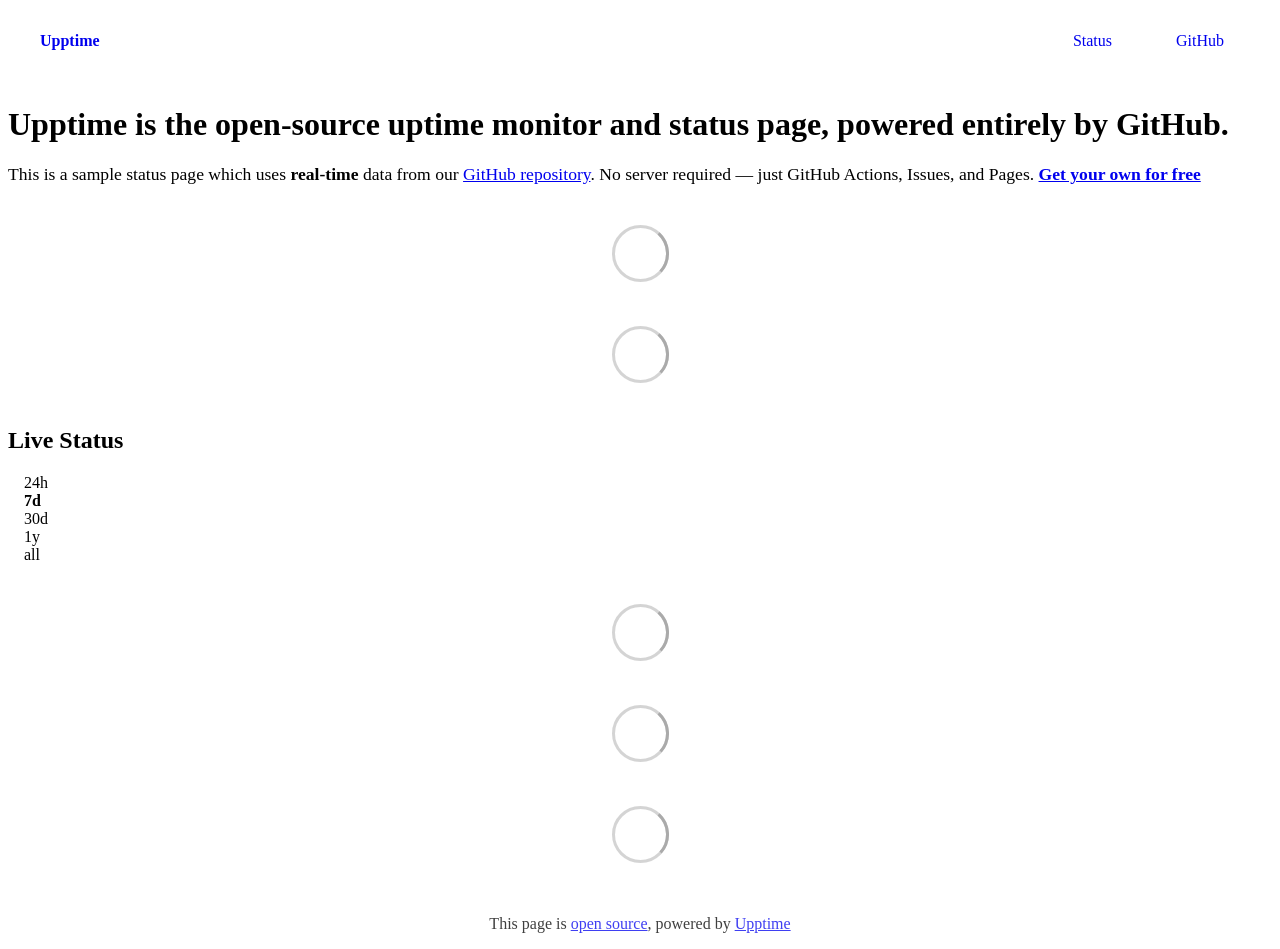
==== index.html @ 12839e28 "Initialize gh-pages" ====
<!DOCTYPE html> <html lang=en> <head> <meta charset=utf-8> <meta content="width=device-width,initial-scale=1" name=viewport> <meta content=#333333 name=theme-color> <base href=/ > <link href=manifest.json rel=manifest crossorigin=use-credentials> <script>__SAPPER__={baseUrl:"",preloaded:[void 0,{}]};if('serviceWorker' in navigator)navigator.serviceWorker.register('/service-worker.js');(function(){try{eval("async function x(){}");var main="/client/client.cb2ce152.js"}catch(e){main="/client/legacy/client.206c30a7.js"};var s=document.createElement("script");try{new Function("if(0)import('')")();s.src=main;s.type="module";s.crossOrigin="use-credentials";}catch(e){s.src="/client/shimport@2.0.5.js";s.setAttribute("data-main",main);}document.head.appendChild(s);}());</script> <link href=client/client-31a52aa5.css rel=stylesheet><link href=client/createOctokit-a85f76c7.css rel=stylesheet><link href=client/index-b0b6455a.css rel=stylesheet> <title>Upptime</title> <script>// If `prefers-color-scheme` is not supported, fall back to light mode.
      // In this case, light.css will be downloaded with `highest` priority.
      if (typeof window !== "undefined" && typeof document !== "undefined" && "matchMedia" in window && window.matchMedia('(prefers-color-scheme: dark)').media === 'not all') {
        document.documentElement.style.display = 'none';
        document.head.insertAdjacentHTML(
          'beforeend',
          '<link rel="stylesheet" href={`${config.path}/themes/light.css`} onload="document.documentElement.style.display = \'\'">',
        );
      } </script> <link href=https://demo.upptime.js.org/themes/light.css rel=stylesheet media=(prefers-color-scheme:light)> <link href=https://demo.upptime.js.org/themes/dark.css rel=stylesheet media=(prefers-color-scheme:dark)><link href=https://demo.upptime.js.org/global.css rel=stylesheet><link href=https://raw.githubusercontent.com/upptime/upptime/master/assets/upptime-icon.svg rel=icon type=image/svg><link href=/logo-192.png rel=icon type=image/png> <link href=/client/client.cb2ce152.js rel=modulepreload as=script crossorigin=use-credentials><link href=/client/client-31a52aa5.css rel=preload as=style><link href=/client/index.ce250b01.js rel=modulepreload as=script crossorigin=use-credentials><link href=/client/createOctokit.9f2df773.js rel=modulepreload as=script crossorigin=use-credentials><link href=/client/inject_styles.803b7e80.js rel=modulepreload as=script crossorigin=use-credentials><link href=/client/createOctokit-a85f76c7.css rel=preload as=style><link href=/client/index-b0b6455a.css rel=preload as=style></head> <body> <div id=sapper> <nav class=svelte-a08hsz><div class="svelte-a08hsz container"><div><a href=https://demo.upptime.js.org class="svelte-a08hsz logo"><img alt="" class=svelte-a08hsz src=https://raw.githubusercontent.com/upptime/upptime.js.org/master/static/img/icon.svg> <div>Upptime</div></a></div> <ul class=svelte-a08hsz><li><a href=/ class=svelte-a08hsz target=_self aria-current=page>Status</a> <li><a href=https://github.com/upptime/upptime class=svelte-a08hsz target=_self>GitHub</a> </li> </ul></div> </nav> <main class=container> <header class=svelte-ngkazm><h1><strong>Upptime</strong> is the open-source uptime monitor and status page, powered entirely by GitHub.</h1> <p class="svelte-ngkazm lead">This is a sample status page which uses <strong>real-time</strong> data from our <a href=https://github.com/upptime/upptime>GitHub repository</a>. No server required — just GitHub Actions, Issues, and Pages. <a href=https://github.com/upptime/upptime><strong>Get your own for free</strong></a></header> <section class=svelte-8lnl4f><div class="svelte-68jxue loading"><svg class=svelte-68jxue height=38 stroke=#aaa width=38 xmlns=http://www.w3.org/2000/svg><g fill=none fill-rule=evenodd><g stroke-width=2 transform="translate(1 1)"><circle cx=18 cy=18 r=18 stroke-opacity=.5></circle><path d="M36 18c0-9.94-8.06-18-18-18"><animateTransform attributeName=transform dur=1s from="0 18 18" repeatCount=indefinite to="360 18 18" type=rotate></animateTransform></path></g></g></svg></div> </section> <section class=svelte-8lnl4f><div class="svelte-68jxue loading"><svg class=svelte-68jxue height=38 stroke=#aaa width=38 xmlns=http://www.w3.org/2000/svg><g fill=none fill-rule=evenodd><g stroke-width=2 transform="translate(1 1)"><circle cx=18 cy=18 r=18 stroke-opacity=.5></circle><path d="M36 18c0-9.94-8.06-18-18-18"><animateTransform attributeName=transform dur=1s from="0 18 18" repeatCount=indefinite to="360 18 18" type=rotate></animateTransform></path></g></g></svg></div> </section> <div class="svelte-fqsq6s f changed"><h2>Live Status</h2> <form class="svelte-fqsq6s f r"><div><input class=svelte-fqsq6s id=data_day name=d type=radio value=day><label class=svelte-fqsq6s for=data_day>24h</label></div> <div><input class=svelte-fqsq6s id=data_week name=d type=radio value=week checked><label class=svelte-fqsq6s for=data_week>7d</label></div> <div><input class=svelte-fqsq6s id=data_month name=d type=radio value=month><label class=svelte-fqsq6s for=data_month>30d</label></div> <div><input class=svelte-fqsq6s id=data_year name=d type=radio value=year><label class=svelte-fqsq6s for=data_year>1y</label></div> <div><input class=svelte-fqsq6s id=data_all name=d type=radio value=all><label class=svelte-fqsq6s for=data_all>all</label></div></form></div> <section class="svelte-fqsq6s live-status"><div class="svelte-68jxue loading"><svg class=svelte-68jxue height=38 stroke=#aaa width=38 xmlns=http://www.w3.org/2000/svg><g fill=none fill-rule=evenodd><g stroke-width=2 transform="translate(1 1)"><circle cx=18 cy=18 r=18 stroke-opacity=.5></circle><path d="M36 18c0-9.94-8.06-18-18-18"><animateTransform attributeName=transform dur=1s from="0 18 18" repeatCount=indefinite to="360 18 18" type=rotate></animateTransform></path></g></g></svg></div> </section> <section><div class="svelte-68jxue loading"><svg class=svelte-68jxue height=38 stroke=#aaa width=38 xmlns=http://www.w3.org/2000/svg><g fill=none fill-rule=evenodd><g stroke-width=2 transform="translate(1 1)"><circle cx=18 cy=18 r=18 stroke-opacity=.5></circle><path d="M36 18c0-9.94-8.06-18-18-18"><animateTransform attributeName=transform dur=1s from="0 18 18" repeatCount=indefinite to="360 18 18" type=rotate></animateTransform></path></g></g></svg></div> </section> <section><div class="svelte-68jxue loading"><svg class=svelte-68jxue height=38 stroke=#aaa width=38 xmlns=http://www.w3.org/2000/svg><g fill=none fill-rule=evenodd><g stroke-width=2 transform="translate(1 1)"><circle cx=18 cy=18 r=18 stroke-opacity=.5></circle><path d="M36 18c0-9.94-8.06-18-18-18"><animateTransform attributeName=transform dur=1s from="0 18 18" repeatCount=indefinite to="360 18 18" type=rotate></animateTransform></path></g></g></svg></div></section></main> <footer class=svelte-jbr799><p>This page is <a href=https://github.com/upptime/upptime>open source</a>, powered by <a href=https://upptime.js.org>Upptime</a></p> </footer></div> <script> try {
        if (typeof window !== "undefined" && window.navigator && navigator.serviceWorker) {
          navigator.serviceWorker.getRegistrations().then(function (registrations) {
            for (let registration of registrations) {
              registration.unregister();
            }
          });
        }
        if (typeof window !== "undefined" && "caches" in window) {
          caches.keys().then(function (keyList) {
            return Promise.all(
              keyList.map(function (key) {
                return caches.delete(key);
              })
            );
          });
        }
      } catch (error) {} </script>
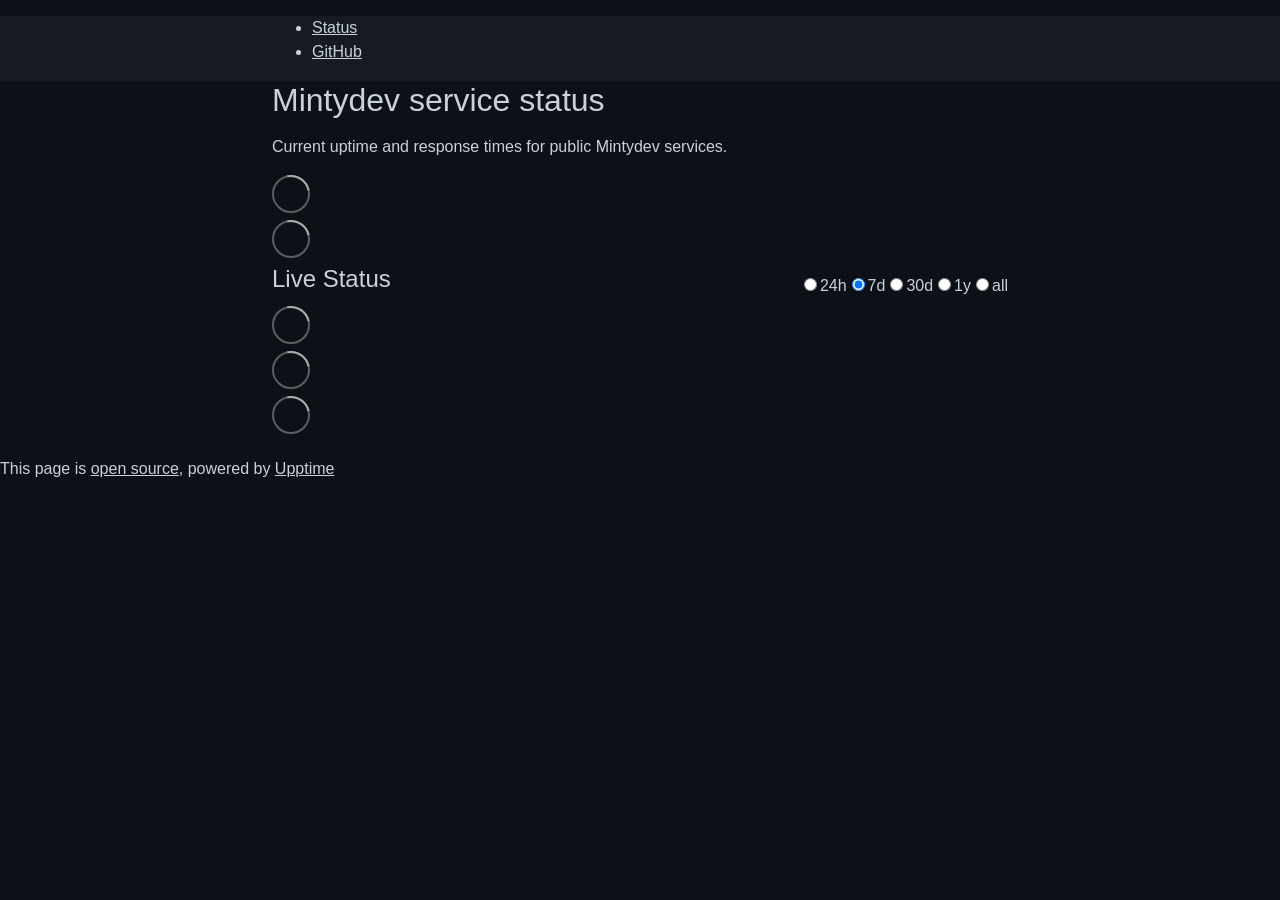
==== commit f53b8e2b: "deploy: 2486e2def7015919593b0e9ae75bec8c72e2ebae" ====
--- a/index.html
+++ b/index.html
@@ -1,12 +1,4 @@
-<!DOCTYPE html> <html lang=en> <head> <meta charset=utf-8> <meta content="width=device-width,initial-scale=1" name=viewport> <meta content=#333333 name=theme-color> <base href=/ > <link href=manifest.json rel=manifest crossorigin=use-credentials> <script>__SAPPER__={baseUrl:"",preloaded:[void 0,{}]};if('serviceWorker' in navigator)navigator.serviceWorker.register('/service-worker.js');(function(){try{eval("async function x(){}");var main="/client/client.cb2ce152.js"}catch(e){main="/client/legacy/client.206c30a7.js"};var s=document.createElement("script");try{new Function("if(0)import('')")();s.src=main;s.type="module";s.crossOrigin="use-credentials";}catch(e){s.src="/client/shimport@2.0.5.js";s.setAttribute("data-main",main);}document.head.appendChild(s);}());</script> <link href=client/client-31a52aa5.css rel=stylesheet><link href=client/createOctokit-a85f76c7.css rel=stylesheet><link href=client/index-b0b6455a.css rel=stylesheet> <title>Upptime</title> <script>// If `prefers-color-scheme` is not supported, fall back to light mode.
-      // In this case, light.css will be downloaded with `highest` priority.
-      if (typeof window !== "undefined" && typeof document !== "undefined" && "matchMedia" in window && window.matchMedia('(prefers-color-scheme: dark)').media === 'not all') {
-        document.documentElement.style.display = 'none';
-        document.head.insertAdjacentHTML(
-          'beforeend',
-          '<link rel="stylesheet" href={`${config.path}/themes/light.css`} onload="document.documentElement.style.display = \'\'">',
-        );
-      } </script> <link href=https://demo.upptime.js.org/themes/light.css rel=stylesheet media=(prefers-color-scheme:light)> <link href=https://demo.upptime.js.org/themes/dark.css rel=stylesheet media=(prefers-color-scheme:dark)><link href=https://demo.upptime.js.org/global.css rel=stylesheet><link href=https://raw.githubusercontent.com/upptime/upptime/master/assets/upptime-icon.svg rel=icon type=image/svg><link href=/logo-192.png rel=icon type=image/png> <link href=/client/client.cb2ce152.js rel=modulepreload as=script crossorigin=use-credentials><link href=/client/client-31a52aa5.css rel=preload as=style><link href=/client/index.ce250b01.js rel=modulepreload as=script crossorigin=use-credentials><link href=/client/createOctokit.9f2df773.js rel=modulepreload as=script crossorigin=use-credentials><link href=/client/inject_styles.803b7e80.js rel=modulepreload as=script crossorigin=use-credentials><link href=/client/createOctokit-a85f76c7.css rel=preload as=style><link href=/client/index-b0b6455a.css rel=preload as=style></head> <body> <div id=sapper> <nav class=svelte-a08hsz><div class="svelte-a08hsz container"><div><a href=https://demo.upptime.js.org class="svelte-a08hsz logo"><img alt="" class=svelte-a08hsz src=https://raw.githubusercontent.com/upptime/upptime.js.org/master/static/img/icon.svg> <div>Upptime</div></a></div> <ul class=svelte-a08hsz><li><a href=/ class=svelte-a08hsz target=_self aria-current=page>Status</a> <li><a href=https://github.com/upptime/upptime class=svelte-a08hsz target=_self>GitHub</a> </li> </ul></div> </nav> <main class=container> <header class=svelte-ngkazm><h1><strong>Upptime</strong> is the open-source uptime monitor and status page, powered entirely by GitHub.</h1> <p class="svelte-ngkazm lead">This is a sample status page which uses <strong>real-time</strong> data from our <a href=https://github.com/upptime/upptime>GitHub repository</a>. No server required — just GitHub Actions, Issues, and Pages. <a href=https://github.com/upptime/upptime><strong>Get your own for free</strong></a></header> <section class=svelte-8lnl4f><div class="svelte-68jxue loading"><svg class=svelte-68jxue height=38 stroke=#aaa width=38 xmlns=http://www.w3.org/2000/svg><g fill=none fill-rule=evenodd><g stroke-width=2 transform="translate(1 1)"><circle cx=18 cy=18 r=18 stroke-opacity=.5></circle><path d="M36 18c0-9.94-8.06-18-18-18"><animateTransform attributeName=transform dur=1s from="0 18 18" repeatCount=indefinite to="360 18 18" type=rotate></animateTransform></path></g></g></svg></div> </section> <section class=svelte-8lnl4f><div class="svelte-68jxue loading"><svg class=svelte-68jxue height=38 stroke=#aaa width=38 xmlns=http://www.w3.org/2000/svg><g fill=none fill-rule=evenodd><g stroke-width=2 transform="translate(1 1)"><circle cx=18 cy=18 r=18 stroke-opacity=.5></circle><path d="M36 18c0-9.94-8.06-18-18-18"><animateTransform attributeName=transform dur=1s from="0 18 18" repeatCount=indefinite to="360 18 18" type=rotate></animateTransform></path></g></g></svg></div> </section> <div class="svelte-fqsq6s f changed"><h2>Live Status</h2> <form class="svelte-fqsq6s f r"><div><input class=svelte-fqsq6s id=data_day name=d type=radio value=day><label class=svelte-fqsq6s for=data_day>24h</label></div> <div><input class=svelte-fqsq6s id=data_week name=d type=radio value=week checked><label class=svelte-fqsq6s for=data_week>7d</label></div> <div><input class=svelte-fqsq6s id=data_month name=d type=radio value=month><label class=svelte-fqsq6s for=data_month>30d</label></div> <div><input class=svelte-fqsq6s id=data_year name=d type=radio value=year><label class=svelte-fqsq6s for=data_year>1y</label></div> <div><input class=svelte-fqsq6s id=data_all name=d type=radio value=all><label class=svelte-fqsq6s for=data_all>all</label></div></form></div> <section class="svelte-fqsq6s live-status"><div class="svelte-68jxue loading"><svg class=svelte-68jxue height=38 stroke=#aaa width=38 xmlns=http://www.w3.org/2000/svg><g fill=none fill-rule=evenodd><g stroke-width=2 transform="translate(1 1)"><circle cx=18 cy=18 r=18 stroke-opacity=.5></circle><path d="M36 18c0-9.94-8.06-18-18-18"><animateTransform attributeName=transform dur=1s from="0 18 18" repeatCount=indefinite to="360 18 18" type=rotate></animateTransform></path></g></g></svg></div> </section> <section><div class="svelte-68jxue loading"><svg class=svelte-68jxue height=38 stroke=#aaa width=38 xmlns=http://www.w3.org/2000/svg><g fill=none fill-rule=evenodd><g stroke-width=2 transform="translate(1 1)"><circle cx=18 cy=18 r=18 stroke-opacity=.5></circle><path d="M36 18c0-9.94-8.06-18-18-18"><animateTransform attributeName=transform dur=1s from="0 18 18" repeatCount=indefinite to="360 18 18" type=rotate></animateTransform></path></g></g></svg></div> </section> <section><div class="svelte-68jxue loading"><svg class=svelte-68jxue height=38 stroke=#aaa width=38 xmlns=http://www.w3.org/2000/svg><g fill=none fill-rule=evenodd><g stroke-width=2 transform="translate(1 1)"><circle cx=18 cy=18 r=18 stroke-opacity=.5></circle><path d="M36 18c0-9.94-8.06-18-18-18"><animateTransform attributeName=transform dur=1s from="0 18 18" repeatCount=indefinite to="360 18 18" type=rotate></animateTransform></path></g></g></svg></div></section></main> <footer class=svelte-jbr799><p>This page is <a href=https://github.com/upptime/upptime>open source</a>, powered by <a href=https://upptime.js.org>Upptime</a></p> </footer></div> <script> try {
+<!DOCTYPE html> <html lang=en> <head> <meta charset=utf-8> <meta content="width=device-width,initial-scale=1" name=viewport> <meta content=#333333 name=theme-color> <base href=/minty-status/ > <link href=manifest.json rel=manifest crossorigin=use-credentials> <script>__SAPPER__={baseUrl:"/minty-status",preloaded:[void 0,{}]};if('serviceWorker' in navigator)navigator.serviceWorker.register('/minty-status/service-worker.js');(function(){try{eval("async function x(){}");var main="/minty-status/client/client.bbd9d7b4.js"}catch(e){main="/minty-status/client/legacy/client.7a4962ec.js"};var s=document.createElement("script");try{new Function("if(0)import('')")();s.src=main;s.type="module";s.crossOrigin="use-credentials";}catch(e){s.src="/minty-status/client/shimport@2.0.5.js";s.setAttribute("data-main",main);}document.head.appendChild(s);}());</script> <link href=client/client-31a52aa5.css rel=stylesheet><link href=client/createOctokit-a85f76c7.css rel=stylesheet><link href=client/index-b0b6455a.css rel=stylesheet> <title>Mintydev status</title><link href=https://BettridgeKameron.github.io/minty-status/themes/night.css rel=stylesheet><link href=https://BettridgeKameron.github.io/minty-status/global.css rel=stylesheet><link href=https://raw.githubusercontent.com/upptime/upptime/master/assets/upptime-icon.svg rel=icon type=image/svg><link href=/logo-192.png rel=icon type=image/png> <link href=/minty-status/client/client.bbd9d7b4.js rel=modulepreload as=script crossorigin=use-credentials><link href=/minty-status/client/client-31a52aa5.css rel=preload as=style><link href=/minty-status/client/index.0a91cd43.js rel=modulepreload as=script crossorigin=use-credentials><link href=/minty-status/client/createOctokit.59cb6f21.js rel=modulepreload as=script crossorigin=use-credentials><link href=/minty-status/client/inject_styles.803b7e80.js rel=modulepreload as=script crossorigin=use-credentials><link href=/minty-status/client/createOctokit-a85f76c7.css rel=preload as=style><link href=/minty-status/client/index-b0b6455a.css rel=preload as=style></head> <body> <div id=sapper> <nav class=svelte-a08hsz><div class="svelte-a08hsz container"> <ul class=svelte-a08hsz><li><a href=/minty-status class=svelte-a08hsz target=_self>Status</a> <li><a href=https://github.com/BettridgeKameron/minty-status class=svelte-a08hsz target=_self>GitHub</a> </li> </ul></div> </nav> <main class=container> <header class=svelte-ngkazm><h1>Mintydev service status</h1> <p class="svelte-ngkazm lead">Current uptime and response times for public Mintydev services.</header> <section class=svelte-8lnl4f><div class="svelte-68jxue loading"><svg class=svelte-68jxue height=38 stroke=#aaa width=38 xmlns=http://www.w3.org/2000/svg><g fill=none fill-rule=evenodd><g stroke-width=2 transform="translate(1 1)"><circle cx=18 cy=18 r=18 stroke-opacity=.5></circle><path d="M36 18c0-9.94-8.06-18-18-18"><animateTransform attributeName=transform dur=1s from="0 18 18" repeatCount=indefinite to="360 18 18" type=rotate></animateTransform></path></g></g></svg></div> </section> <section class=svelte-8lnl4f><div class="svelte-68jxue loading"><svg class=svelte-68jxue height=38 stroke=#aaa width=38 xmlns=http://www.w3.org/2000/svg><g fill=none fill-rule=evenodd><g stroke-width=2 transform="translate(1 1)"><circle cx=18 cy=18 r=18 stroke-opacity=.5></circle><path d="M36 18c0-9.94-8.06-18-18-18"><animateTransform attributeName=transform dur=1s from="0 18 18" repeatCount=indefinite to="360 18 18" type=rotate></animateTransform></path></g></g></svg></div> </section> <div class="svelte-fqsq6s f changed"><h2>Live Status</h2> <form class="svelte-fqsq6s f r"><div><input class=svelte-fqsq6s id=data_day name=d type=radio value=day><label class=svelte-fqsq6s for=data_day>24h</label></div> <div><input class=svelte-fqsq6s id=data_week name=d type=radio value=week checked><label class=svelte-fqsq6s for=data_week>7d</label></div> <div><input class=svelte-fqsq6s id=data_month name=d type=radio value=month><label class=svelte-fqsq6s for=data_month>30d</label></div> <div><input class=svelte-fqsq6s id=data_year name=d type=radio value=year><label class=svelte-fqsq6s for=data_year>1y</label></div> <div><input class=svelte-fqsq6s id=data_all name=d type=radio value=all><label class=svelte-fqsq6s for=data_all>all</label></div></form></div> <section class="svelte-fqsq6s live-status"><div class="svelte-68jxue loading"><svg class=svelte-68jxue height=38 stroke=#aaa width=38 xmlns=http://www.w3.org/2000/svg><g fill=none fill-rule=evenodd><g stroke-width=2 transform="translate(1 1)"><circle cx=18 cy=18 r=18 stroke-opacity=.5></circle><path d="M36 18c0-9.94-8.06-18-18-18"><animateTransform attributeName=transform dur=1s from="0 18 18" repeatCount=indefinite to="360 18 18" type=rotate></animateTransform></path></g></g></svg></div> </section> <section><div class="svelte-68jxue loading"><svg class=svelte-68jxue height=38 stroke=#aaa width=38 xmlns=http://www.w3.org/2000/svg><g fill=none fill-rule=evenodd><g stroke-width=2 transform="translate(1 1)"><circle cx=18 cy=18 r=18 stroke-opacity=.5></circle><path d="M36 18c0-9.94-8.06-18-18-18"><animateTransform attributeName=transform dur=1s from="0 18 18" repeatCount=indefinite to="360 18 18" type=rotate></animateTransform></path></g></g></svg></div> </section> <section><div class="svelte-68jxue loading"><svg class=svelte-68jxue height=38 stroke=#aaa width=38 xmlns=http://www.w3.org/2000/svg><g fill=none fill-rule=evenodd><g stroke-width=2 transform="translate(1 1)"><circle cx=18 cy=18 r=18 stroke-opacity=.5></circle><path d="M36 18c0-9.94-8.06-18-18-18"><animateTransform attributeName=transform dur=1s from="0 18 18" repeatCount=indefinite to="360 18 18" type=rotate></animateTransform></path></g></g></svg></div></section></main> <footer class=svelte-jbr799><p>This page is <a href=https://github.com/BettridgeKameron/minty-status>open source</a>, powered by <a href=https://upptime.js.org>Upptime</a></p> </footer></div> <script> try {
         if (typeof window !== "undefined" && window.navigator && navigator.serviceWorker) {
           navigator.serviceWorker.getRegistrations().then(function (registrations) {
             for (let registration of registrations) {
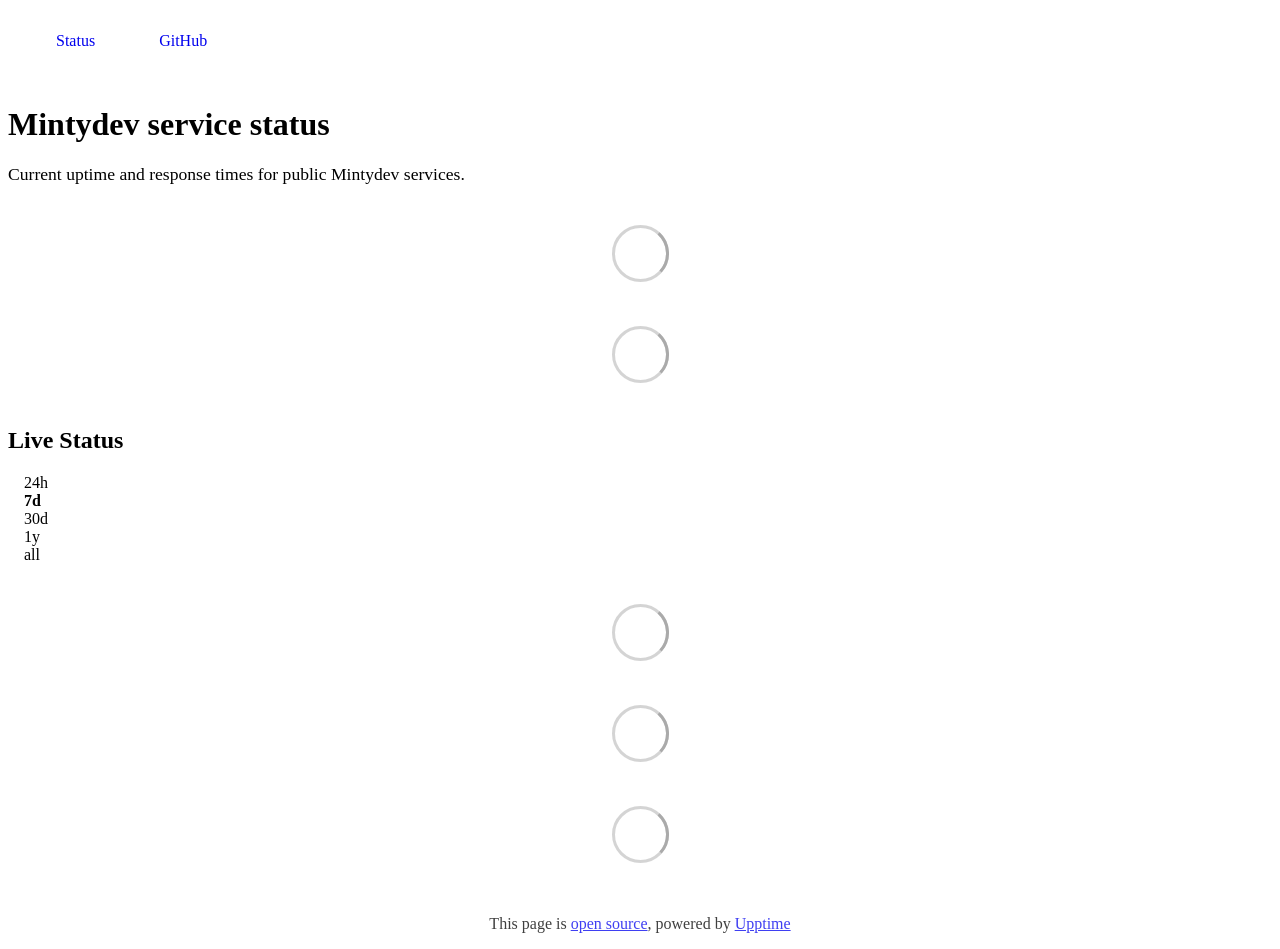
==== commit d541ac2b: "deploy: 283f8a74c8fb74825adb1d76c5ec8450648fb968" ====
--- a/index.html
+++ b/index.html
@@ -1,4 +1,4 @@
-<!DOCTYPE html> <html lang=en> <head> <meta charset=utf-8> <meta content="width=device-width,initial-scale=1" name=viewport> <meta content=#333333 name=theme-color> <base href=/minty-status/ > <link href=manifest.json rel=manifest crossorigin=use-credentials> <script>__SAPPER__={baseUrl:"/minty-status",preloaded:[void 0,{}]};if('serviceWorker' in navigator)navigator.serviceWorker.register('/minty-status/service-worker.js');(function(){try{eval("async function x(){}");var main="/minty-status/client/client.bbd9d7b4.js"}catch(e){main="/minty-status/client/legacy/client.7a4962ec.js"};var s=document.createElement("script");try{new Function("if(0)import('')")();s.src=main;s.type="module";s.crossOrigin="use-credentials";}catch(e){s.src="/minty-status/client/shimport@2.0.5.js";s.setAttribute("data-main",main);}document.head.appendChild(s);}());</script> <link href=client/client-31a52aa5.css rel=stylesheet><link href=client/createOctokit-a85f76c7.css rel=stylesheet><link href=client/index-b0b6455a.css rel=stylesheet> <title>Mintydev status</title><link href=https://BettridgeKameron.github.io/minty-status/themes/night.css rel=stylesheet><link href=https://BettridgeKameron.github.io/minty-status/global.css rel=stylesheet><link href=https://raw.githubusercontent.com/upptime/upptime/master/assets/upptime-icon.svg rel=icon type=image/svg><link href=/logo-192.png rel=icon type=image/png> <link href=/minty-status/client/client.bbd9d7b4.js rel=modulepreload as=script crossorigin=use-credentials><link href=/minty-status/client/client-31a52aa5.css rel=preload as=style><link href=/minty-status/client/index.0a91cd43.js rel=modulepreload as=script crossorigin=use-credentials><link href=/minty-status/client/createOctokit.59cb6f21.js rel=modulepreload as=script crossorigin=use-credentials><link href=/minty-status/client/inject_styles.803b7e80.js rel=modulepreload as=script crossorigin=use-credentials><link href=/minty-status/client/createOctokit-a85f76c7.css rel=preload as=style><link href=/minty-status/client/index-b0b6455a.css rel=preload as=style></head> <body> <div id=sapper> <nav class=svelte-a08hsz><div class="svelte-a08hsz container"> <ul class=svelte-a08hsz><li><a href=/minty-status class=svelte-a08hsz target=_self>Status</a> <li><a href=https://github.com/BettridgeKameron/minty-status class=svelte-a08hsz target=_self>GitHub</a> </li> </ul></div> </nav> <main class=container> <header class=svelte-ngkazm><h1>Mintydev service status</h1> <p class="svelte-ngkazm lead">Current uptime and response times for public Mintydev services.</header> <section class=svelte-8lnl4f><div class="svelte-68jxue loading"><svg class=svelte-68jxue height=38 stroke=#aaa width=38 xmlns=http://www.w3.org/2000/svg><g fill=none fill-rule=evenodd><g stroke-width=2 transform="translate(1 1)"><circle cx=18 cy=18 r=18 stroke-opacity=.5></circle><path d="M36 18c0-9.94-8.06-18-18-18"><animateTransform attributeName=transform dur=1s from="0 18 18" repeatCount=indefinite to="360 18 18" type=rotate></animateTransform></path></g></g></svg></div> </section> <section class=svelte-8lnl4f><div class="svelte-68jxue loading"><svg class=svelte-68jxue height=38 stroke=#aaa width=38 xmlns=http://www.w3.org/2000/svg><g fill=none fill-rule=evenodd><g stroke-width=2 transform="translate(1 1)"><circle cx=18 cy=18 r=18 stroke-opacity=.5></circle><path d="M36 18c0-9.94-8.06-18-18-18"><animateTransform attributeName=transform dur=1s from="0 18 18" repeatCount=indefinite to="360 18 18" type=rotate></animateTransform></path></g></g></svg></div> </section> <div class="svelte-fqsq6s f changed"><h2>Live Status</h2> <form class="svelte-fqsq6s f r"><div><input class=svelte-fqsq6s id=data_day name=d type=radio value=day><label class=svelte-fqsq6s for=data_day>24h</label></div> <div><input class=svelte-fqsq6s id=data_week name=d type=radio value=week checked><label class=svelte-fqsq6s for=data_week>7d</label></div> <div><input class=svelte-fqsq6s id=data_month name=d type=radio value=month><label class=svelte-fqsq6s for=data_month>30d</label></div> <div><input class=svelte-fqsq6s id=data_year name=d type=radio value=year><label class=svelte-fqsq6s for=data_year>1y</label></div> <div><input class=svelte-fqsq6s id=data_all name=d type=radio value=all><label class=svelte-fqsq6s for=data_all>all</label></div></form></div> <section class="svelte-fqsq6s live-status"><div class="svelte-68jxue loading"><svg class=svelte-68jxue height=38 stroke=#aaa width=38 xmlns=http://www.w3.org/2000/svg><g fill=none fill-rule=evenodd><g stroke-width=2 transform="translate(1 1)"><circle cx=18 cy=18 r=18 stroke-opacity=.5></circle><path d="M36 18c0-9.94-8.06-18-18-18"><animateTransform attributeName=transform dur=1s from="0 18 18" repeatCount=indefinite to="360 18 18" type=rotate></animateTransform></path></g></g></svg></div> </section> <section><div class="svelte-68jxue loading"><svg class=svelte-68jxue height=38 stroke=#aaa width=38 xmlns=http://www.w3.org/2000/svg><g fill=none fill-rule=evenodd><g stroke-width=2 transform="translate(1 1)"><circle cx=18 cy=18 r=18 stroke-opacity=.5></circle><path d="M36 18c0-9.94-8.06-18-18-18"><animateTransform attributeName=transform dur=1s from="0 18 18" repeatCount=indefinite to="360 18 18" type=rotate></animateTransform></path></g></g></svg></div> </section> <section><div class="svelte-68jxue loading"><svg class=svelte-68jxue height=38 stroke=#aaa width=38 xmlns=http://www.w3.org/2000/svg><g fill=none fill-rule=evenodd><g stroke-width=2 transform="translate(1 1)"><circle cx=18 cy=18 r=18 stroke-opacity=.5></circle><path d="M36 18c0-9.94-8.06-18-18-18"><animateTransform attributeName=transform dur=1s from="0 18 18" repeatCount=indefinite to="360 18 18" type=rotate></animateTransform></path></g></g></svg></div></section></main> <footer class=svelte-jbr799><p>This page is <a href=https://github.com/BettridgeKameron/minty-status>open source</a>, powered by <a href=https://upptime.js.org>Upptime</a></p> </footer></div> <script> try {
+<!DOCTYPE html> <html lang=en> <head> <meta charset=utf-8> <meta content="width=device-width,initial-scale=1" name=viewport> <meta content=#333333 name=theme-color> <base href=/ > <link href=manifest.json rel=manifest crossorigin=use-credentials> <script>__SAPPER__={baseUrl:"",preloaded:[void 0,{}]};if('serviceWorker' in navigator)navigator.serviceWorker.register('/service-worker.js');(function(){try{eval("async function x(){}");var main="/client/client.a915a6d2.js"}catch(e){main="/client/legacy/client.9e63aeb6.js"};var s=document.createElement("script");try{new Function("if(0)import('')")();s.src=main;s.type="module";s.crossOrigin="use-credentials";}catch(e){s.src="/client/shimport@2.0.5.js";s.setAttribute("data-main",main);}document.head.appendChild(s);}());</script> <link href=client/client-31a52aa5.css rel=stylesheet><link href=client/createOctokit-a85f76c7.css rel=stylesheet><link href=client/index-b0b6455a.css rel=stylesheet> <title>Mintydev status</title><link href=https://status.mintydev.gay/themes/night.css rel=stylesheet><link href=https://status.mintydev.gay/global.css rel=stylesheet><link href=https://raw.githubusercontent.com/upptime/upptime/master/assets/upptime-icon.svg rel=icon type=image/svg><link href=/logo-192.png rel=icon type=image/png> <link href=/client/client.a915a6d2.js rel=modulepreload as=script crossorigin=use-credentials><link href=/client/client-31a52aa5.css rel=preload as=style><link href=/client/index.78a30c94.js rel=modulepreload as=script crossorigin=use-credentials><link href=/client/createOctokit.b4c1d240.js rel=modulepreload as=script crossorigin=use-credentials><link href=/client/inject_styles.803b7e80.js rel=modulepreload as=script crossorigin=use-credentials><link href=/client/createOctokit-a85f76c7.css rel=preload as=style><link href=/client/index-b0b6455a.css rel=preload as=style></head> <body> <div id=sapper> <nav class=svelte-a08hsz><div class="svelte-a08hsz container"> <ul class=svelte-a08hsz><li><a href=/ class=svelte-a08hsz target=_self aria-current=page>Status</a> <li><a href=https://github.com/BettridgeKameron/minty-status class=svelte-a08hsz target=_self>GitHub</a> </li> </ul></div> </nav> <main class=container> <header class=svelte-ngkazm><h1>Mintydev service status</h1> <p class="svelte-ngkazm lead">Current uptime and response times for public Mintydev services.</header> <section class=svelte-8lnl4f><div class="svelte-68jxue loading"><svg class=svelte-68jxue height=38 stroke=#aaa width=38 xmlns=http://www.w3.org/2000/svg><g fill=none fill-rule=evenodd><g stroke-width=2 transform="translate(1 1)"><circle cx=18 cy=18 r=18 stroke-opacity=.5></circle><path d="M36 18c0-9.94-8.06-18-18-18"><animateTransform attributeName=transform dur=1s from="0 18 18" repeatCount=indefinite to="360 18 18" type=rotate></animateTransform></path></g></g></svg></div> </section> <section class=svelte-8lnl4f><div class="svelte-68jxue loading"><svg class=svelte-68jxue height=38 stroke=#aaa width=38 xmlns=http://www.w3.org/2000/svg><g fill=none fill-rule=evenodd><g stroke-width=2 transform="translate(1 1)"><circle cx=18 cy=18 r=18 stroke-opacity=.5></circle><path d="M36 18c0-9.94-8.06-18-18-18"><animateTransform attributeName=transform dur=1s from="0 18 18" repeatCount=indefinite to="360 18 18" type=rotate></animateTransform></path></g></g></svg></div> </section> <div class="svelte-fqsq6s f changed"><h2>Live Status</h2> <form class="svelte-fqsq6s f r"><div><input class=svelte-fqsq6s id=data_day name=d type=radio value=day><label class=svelte-fqsq6s for=data_day>24h</label></div> <div><input class=svelte-fqsq6s id=data_week name=d type=radio value=week checked><label class=svelte-fqsq6s for=data_week>7d</label></div> <div><input class=svelte-fqsq6s id=data_month name=d type=radio value=month><label class=svelte-fqsq6s for=data_month>30d</label></div> <div><input class=svelte-fqsq6s id=data_year name=d type=radio value=year><label class=svelte-fqsq6s for=data_year>1y</label></div> <div><input class=svelte-fqsq6s id=data_all name=d type=radio value=all><label class=svelte-fqsq6s for=data_all>all</label></div></form></div> <section class="svelte-fqsq6s live-status"><div class="svelte-68jxue loading"><svg class=svelte-68jxue height=38 stroke=#aaa width=38 xmlns=http://www.w3.org/2000/svg><g fill=none fill-rule=evenodd><g stroke-width=2 transform="translate(1 1)"><circle cx=18 cy=18 r=18 stroke-opacity=.5></circle><path d="M36 18c0-9.94-8.06-18-18-18"><animateTransform attributeName=transform dur=1s from="0 18 18" repeatCount=indefinite to="360 18 18" type=rotate></animateTransform></path></g></g></svg></div> </section> <section><div class="svelte-68jxue loading"><svg class=svelte-68jxue height=38 stroke=#aaa width=38 xmlns=http://www.w3.org/2000/svg><g fill=none fill-rule=evenodd><g stroke-width=2 transform="translate(1 1)"><circle cx=18 cy=18 r=18 stroke-opacity=.5></circle><path d="M36 18c0-9.94-8.06-18-18-18"><animateTransform attributeName=transform dur=1s from="0 18 18" repeatCount=indefinite to="360 18 18" type=rotate></animateTransform></path></g></g></svg></div> </section> <section><div class="svelte-68jxue loading"><svg class=svelte-68jxue height=38 stroke=#aaa width=38 xmlns=http://www.w3.org/2000/svg><g fill=none fill-rule=evenodd><g stroke-width=2 transform="translate(1 1)"><circle cx=18 cy=18 r=18 stroke-opacity=.5></circle><path d="M36 18c0-9.94-8.06-18-18-18"><animateTransform attributeName=transform dur=1s from="0 18 18" repeatCount=indefinite to="360 18 18" type=rotate></animateTransform></path></g></g></svg></div></section></main> <footer class=svelte-jbr799><p>This page is <a href=https://github.com/BettridgeKameron/minty-status>open source</a>, powered by <a href=https://upptime.js.org>Upptime</a></p> </footer></div> <script> try {
         if (typeof window !== "undefined" && window.navigator && navigator.serviceWorker) {
           navigator.serviceWorker.getRegistrations().then(function (registrations) {
             for (let registration of registrations) {
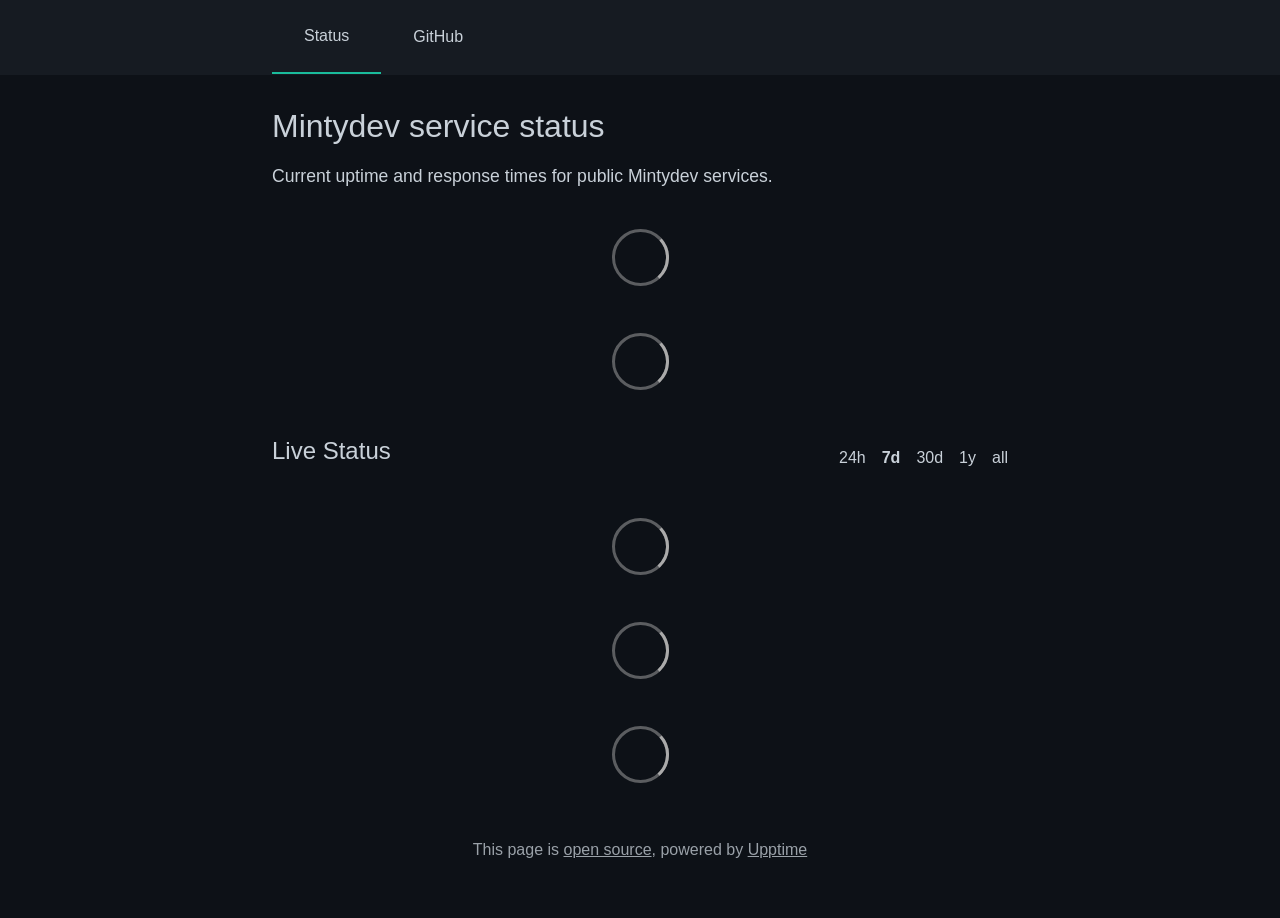
==== commit 1c29f0a2: "deploy: 43b182ddaedf5312e305a55ffe251898e51aa893" ====
--- a/index.html
+++ b/index.html
@@ -1,4 +1,4 @@
-<!DOCTYPE html> <html lang=en> <head> <meta charset=utf-8> <meta content="width=device-width,initial-scale=1" name=viewport> <meta content=#333333 name=theme-color> <base href=/ > <link href=manifest.json rel=manifest crossorigin=use-credentials> <script>__SAPPER__={baseUrl:"",preloaded:[void 0,{}]};if('serviceWorker' in navigator)navigator.serviceWorker.register('/service-worker.js');(function(){try{eval("async function x(){}");var main="/client/client.a915a6d2.js"}catch(e){main="/client/legacy/client.9e63aeb6.js"};var s=document.createElement("script");try{new Function("if(0)import('')")();s.src=main;s.type="module";s.crossOrigin="use-credentials";}catch(e){s.src="/client/shimport@2.0.5.js";s.setAttribute("data-main",main);}document.head.appendChild(s);}());</script> <link href=client/client-31a52aa5.css rel=stylesheet><link href=client/createOctokit-a85f76c7.css rel=stylesheet><link href=client/index-b0b6455a.css rel=stylesheet> <title>Mintydev status</title><link href=https://status.mintydev.gay/themes/night.css rel=stylesheet><link href=https://status.mintydev.gay/global.css rel=stylesheet><link href=https://raw.githubusercontent.com/upptime/upptime/master/assets/upptime-icon.svg rel=icon type=image/svg><link href=/logo-192.png rel=icon type=image/png> <link href=/client/client.a915a6d2.js rel=modulepreload as=script crossorigin=use-credentials><link href=/client/client-31a52aa5.css rel=preload as=style><link href=/client/index.78a30c94.js rel=modulepreload as=script crossorigin=use-credentials><link href=/client/createOctokit.b4c1d240.js rel=modulepreload as=script crossorigin=use-credentials><link href=/client/inject_styles.803b7e80.js rel=modulepreload as=script crossorigin=use-credentials><link href=/client/createOctokit-a85f76c7.css rel=preload as=style><link href=/client/index-b0b6455a.css rel=preload as=style></head> <body> <div id=sapper> <nav class=svelte-a08hsz><div class="svelte-a08hsz container"> <ul class=svelte-a08hsz><li><a href=/ class=svelte-a08hsz target=_self aria-current=page>Status</a> <li><a href=https://github.com/BettridgeKameron/minty-status class=svelte-a08hsz target=_self>GitHub</a> </li> </ul></div> </nav> <main class=container> <header class=svelte-ngkazm><h1>Mintydev service status</h1> <p class="svelte-ngkazm lead">Current uptime and response times for public Mintydev services.</header> <section class=svelte-8lnl4f><div class="svelte-68jxue loading"><svg class=svelte-68jxue height=38 stroke=#aaa width=38 xmlns=http://www.w3.org/2000/svg><g fill=none fill-rule=evenodd><g stroke-width=2 transform="translate(1 1)"><circle cx=18 cy=18 r=18 stroke-opacity=.5></circle><path d="M36 18c0-9.94-8.06-18-18-18"><animateTransform attributeName=transform dur=1s from="0 18 18" repeatCount=indefinite to="360 18 18" type=rotate></animateTransform></path></g></g></svg></div> </section> <section class=svelte-8lnl4f><div class="svelte-68jxue loading"><svg class=svelte-68jxue height=38 stroke=#aaa width=38 xmlns=http://www.w3.org/2000/svg><g fill=none fill-rule=evenodd><g stroke-width=2 transform="translate(1 1)"><circle cx=18 cy=18 r=18 stroke-opacity=.5></circle><path d="M36 18c0-9.94-8.06-18-18-18"><animateTransform attributeName=transform dur=1s from="0 18 18" repeatCount=indefinite to="360 18 18" type=rotate></animateTransform></path></g></g></svg></div> </section> <div class="svelte-fqsq6s f changed"><h2>Live Status</h2> <form class="svelte-fqsq6s f r"><div><input class=svelte-fqsq6s id=data_day name=d type=radio value=day><label class=svelte-fqsq6s for=data_day>24h</label></div> <div><input class=svelte-fqsq6s id=data_week name=d type=radio value=week checked><label class=svelte-fqsq6s for=data_week>7d</label></div> <div><input class=svelte-fqsq6s id=data_month name=d type=radio value=month><label class=svelte-fqsq6s for=data_month>30d</label></div> <div><input class=svelte-fqsq6s id=data_year name=d type=radio value=year><label class=svelte-fqsq6s for=data_year>1y</label></div> <div><input class=svelte-fqsq6s id=data_all name=d type=radio value=all><label class=svelte-fqsq6s for=data_all>all</label></div></form></div> <section class="svelte-fqsq6s live-status"><div class="svelte-68jxue loading"><svg class=svelte-68jxue height=38 stroke=#aaa width=38 xmlns=http://www.w3.org/2000/svg><g fill=none fill-rule=evenodd><g stroke-width=2 transform="translate(1 1)"><circle cx=18 cy=18 r=18 stroke-opacity=.5></circle><path d="M36 18c0-9.94-8.06-18-18-18"><animateTransform attributeName=transform dur=1s from="0 18 18" repeatCount=indefinite to="360 18 18" type=rotate></animateTransform></path></g></g></svg></div> </section> <section><div class="svelte-68jxue loading"><svg class=svelte-68jxue height=38 stroke=#aaa width=38 xmlns=http://www.w3.org/2000/svg><g fill=none fill-rule=evenodd><g stroke-width=2 transform="translate(1 1)"><circle cx=18 cy=18 r=18 stroke-opacity=.5></circle><path d="M36 18c0-9.94-8.06-18-18-18"><animateTransform attributeName=transform dur=1s from="0 18 18" repeatCount=indefinite to="360 18 18" type=rotate></animateTransform></path></g></g></svg></div> </section> <section><div class="svelte-68jxue loading"><svg class=svelte-68jxue height=38 stroke=#aaa width=38 xmlns=http://www.w3.org/2000/svg><g fill=none fill-rule=evenodd><g stroke-width=2 transform="translate(1 1)"><circle cx=18 cy=18 r=18 stroke-opacity=.5></circle><path d="M36 18c0-9.94-8.06-18-18-18"><animateTransform attributeName=transform dur=1s from="0 18 18" repeatCount=indefinite to="360 18 18" type=rotate></animateTransform></path></g></g></svg></div></section></main> <footer class=svelte-jbr799><p>This page is <a href=https://github.com/BettridgeKameron/minty-status>open source</a>, powered by <a href=https://upptime.js.org>Upptime</a></p> </footer></div> <script> try {
+<!DOCTYPE html> <html lang=en> <head> <meta charset=utf-8> <meta content="width=device-width,initial-scale=1" name=viewport> <meta content=#333333 name=theme-color> <base href=/ > <link href=manifest.json rel=manifest crossorigin=use-credentials> <script>__SAPPER__={baseUrl:"",preloaded:[void 0,{}]};if('serviceWorker' in navigator)navigator.serviceWorker.register('/service-worker.js');(function(){try{eval("async function x(){}");var main="/client/client.897cf22a.js"}catch(e){main="/client/legacy/client.f92633a4.js"};var s=document.createElement("script");try{new Function("if(0)import('')")();s.src=main;s.type="module";s.crossOrigin="use-credentials";}catch(e){s.src="/client/shimport@2.0.5.js";s.setAttribute("data-main",main);}document.head.appendChild(s);}());</script> <link href=client/client-31a52aa5.css rel=stylesheet><link href=client/createOctokit-a85f76c7.css rel=stylesheet><link href=client/index-b0b6455a.css rel=stylesheet> <title>Mintydev status</title><link href=https://BettridgeKameron.github.io/minty-status/themes/night.css rel=stylesheet><link href=https://BettridgeKameron.github.io/minty-status/global.css rel=stylesheet><link href=https://raw.githubusercontent.com/upptime/upptime/master/assets/upptime-icon.svg rel=icon type=image/svg><link href=/logo-192.png rel=icon type=image/png> <link href=/client/client.897cf22a.js rel=modulepreload as=script crossorigin=use-credentials><link href=/client/client-31a52aa5.css rel=preload as=style><link href=/client/index.35a17c38.js rel=modulepreload as=script crossorigin=use-credentials><link href=/client/createOctokit.e2f99956.js rel=modulepreload as=script crossorigin=use-credentials><link href=/client/inject_styles.803b7e80.js rel=modulepreload as=script crossorigin=use-credentials><link href=/client/createOctokit-a85f76c7.css rel=preload as=style><link href=/client/index-b0b6455a.css rel=preload as=style></head> <body> <div id=sapper> <nav class=svelte-a08hsz><div class="svelte-a08hsz container"> <ul class=svelte-a08hsz><li><a href=/ class=svelte-a08hsz target=_self aria-current=page>Status</a> <li><a href=https://github.com/BettridgeKameron/minty-status class=svelte-a08hsz target=_self>GitHub</a> </li> </ul></div> </nav> <main class=container> <header class=svelte-ngkazm><h1>Mintydev service status</h1> <p class="svelte-ngkazm lead">Current uptime and response times for public Mintydev services.</header> <section class=svelte-8lnl4f><div class="svelte-68jxue loading"><svg class=svelte-68jxue height=38 stroke=#aaa width=38 xmlns=http://www.w3.org/2000/svg><g fill=none fill-rule=evenodd><g stroke-width=2 transform="translate(1 1)"><circle cx=18 cy=18 r=18 stroke-opacity=.5></circle><path d="M36 18c0-9.94-8.06-18-18-18"><animateTransform attributeName=transform dur=1s from="0 18 18" repeatCount=indefinite to="360 18 18" type=rotate></animateTransform></path></g></g></svg></div> </section> <section class=svelte-8lnl4f><div class="svelte-68jxue loading"><svg class=svelte-68jxue height=38 stroke=#aaa width=38 xmlns=http://www.w3.org/2000/svg><g fill=none fill-rule=evenodd><g stroke-width=2 transform="translate(1 1)"><circle cx=18 cy=18 r=18 stroke-opacity=.5></circle><path d="M36 18c0-9.94-8.06-18-18-18"><animateTransform attributeName=transform dur=1s from="0 18 18" repeatCount=indefinite to="360 18 18" type=rotate></animateTransform></path></g></g></svg></div> </section> <div class="svelte-fqsq6s f changed"><h2>Live Status</h2> <form class="svelte-fqsq6s f r"><div><input class=svelte-fqsq6s id=data_day name=d type=radio value=day><label class=svelte-fqsq6s for=data_day>24h</label></div> <div><input class=svelte-fqsq6s id=data_week name=d type=radio value=week checked><label class=svelte-fqsq6s for=data_week>7d</label></div> <div><input class=svelte-fqsq6s id=data_month name=d type=radio value=month><label class=svelte-fqsq6s for=data_month>30d</label></div> <div><input class=svelte-fqsq6s id=data_year name=d type=radio value=year><label class=svelte-fqsq6s for=data_year>1y</label></div> <div><input class=svelte-fqsq6s id=data_all name=d type=radio value=all><label class=svelte-fqsq6s for=data_all>all</label></div></form></div> <section class="svelte-fqsq6s live-status"><div class="svelte-68jxue loading"><svg class=svelte-68jxue height=38 stroke=#aaa width=38 xmlns=http://www.w3.org/2000/svg><g fill=none fill-rule=evenodd><g stroke-width=2 transform="translate(1 1)"><circle cx=18 cy=18 r=18 stroke-opacity=.5></circle><path d="M36 18c0-9.94-8.06-18-18-18"><animateTransform attributeName=transform dur=1s from="0 18 18" repeatCount=indefinite to="360 18 18" type=rotate></animateTransform></path></g></g></svg></div> </section> <section><div class="svelte-68jxue loading"><svg class=svelte-68jxue height=38 stroke=#aaa width=38 xmlns=http://www.w3.org/2000/svg><g fill=none fill-rule=evenodd><g stroke-width=2 transform="translate(1 1)"><circle cx=18 cy=18 r=18 stroke-opacity=.5></circle><path d="M36 18c0-9.94-8.06-18-18-18"><animateTransform attributeName=transform dur=1s from="0 18 18" repeatCount=indefinite to="360 18 18" type=rotate></animateTransform></path></g></g></svg></div> </section> <section><div class="svelte-68jxue loading"><svg class=svelte-68jxue height=38 stroke=#aaa width=38 xmlns=http://www.w3.org/2000/svg><g fill=none fill-rule=evenodd><g stroke-width=2 transform="translate(1 1)"><circle cx=18 cy=18 r=18 stroke-opacity=.5></circle><path d="M36 18c0-9.94-8.06-18-18-18"><animateTransform attributeName=transform dur=1s from="0 18 18" repeatCount=indefinite to="360 18 18" type=rotate></animateTransform></path></g></g></svg></div></section></main> <footer class=svelte-jbr799><p>This page is <a href=https://github.com/BettridgeKameron/minty-status>open source</a>, powered by <a href=https://upptime.js.org>Upptime</a></p> </footer></div> <script> try {
         if (typeof window !== "undefined" && window.navigator && navigator.serviceWorker) {
           navigator.serviceWorker.getRegistrations().then(function (registrations) {
             for (let registration of registrations) {
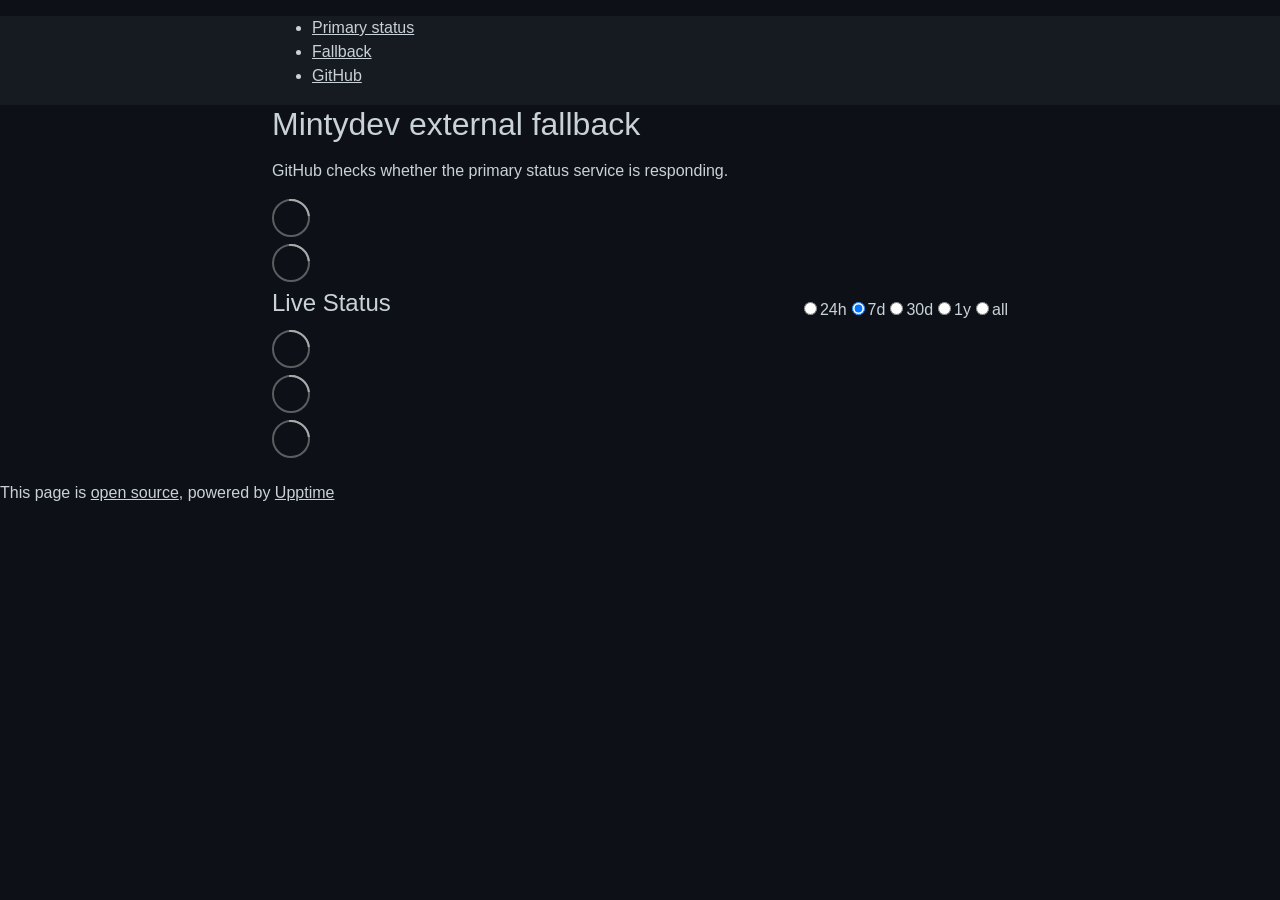
==== commit 18b98d40: "deploy: 655aff6ae2b74051edf8baf33ba31459efc4b6fa" ====
--- a/index.html
+++ b/index.html
@@ -1,4 +1,4 @@
-<!DOCTYPE html> <html lang=en> <head> <meta charset=utf-8> <meta content="width=device-width,initial-scale=1" name=viewport> <meta content=#333333 name=theme-color> <base href=/ > <link href=manifest.json rel=manifest crossorigin=use-credentials> <script>__SAPPER__={baseUrl:"",preloaded:[void 0,{}]};if('serviceWorker' in navigator)navigator.serviceWorker.register('/service-worker.js');(function(){try{eval("async function x(){}");var main="/client/client.897cf22a.js"}catch(e){main="/client/legacy/client.f92633a4.js"};var s=document.createElement("script");try{new Function("if(0)import('')")();s.src=main;s.type="module";s.crossOrigin="use-credentials";}catch(e){s.src="/client/shimport@2.0.5.js";s.setAttribute("data-main",main);}document.head.appendChild(s);}());</script> <link href=client/client-31a52aa5.css rel=stylesheet><link href=client/createOctokit-a85f76c7.css rel=stylesheet><link href=client/index-b0b6455a.css rel=stylesheet> <title>Mintydev status</title><link href=https://BettridgeKameron.github.io/minty-status/themes/night.css rel=stylesheet><link href=https://BettridgeKameron.github.io/minty-status/global.css rel=stylesheet><link href=https://raw.githubusercontent.com/upptime/upptime/master/assets/upptime-icon.svg rel=icon type=image/svg><link href=/logo-192.png rel=icon type=image/png> <link href=/client/client.897cf22a.js rel=modulepreload as=script crossorigin=use-credentials><link href=/client/client-31a52aa5.css rel=preload as=style><link href=/client/index.35a17c38.js rel=modulepreload as=script crossorigin=use-credentials><link href=/client/createOctokit.e2f99956.js rel=modulepreload as=script crossorigin=use-credentials><link href=/client/inject_styles.803b7e80.js rel=modulepreload as=script crossorigin=use-credentials><link href=/client/createOctokit-a85f76c7.css rel=preload as=style><link href=/client/index-b0b6455a.css rel=preload as=style></head> <body> <div id=sapper> <nav class=svelte-a08hsz><div class="svelte-a08hsz container"> <ul class=svelte-a08hsz><li><a href=/ class=svelte-a08hsz target=_self aria-current=page>Status</a> <li><a href=https://github.com/BettridgeKameron/minty-status class=svelte-a08hsz target=_self>GitHub</a> </li> </ul></div> </nav> <main class=container> <header class=svelte-ngkazm><h1>Mintydev service status</h1> <p class="svelte-ngkazm lead">Current uptime and response times for public Mintydev services.</header> <section class=svelte-8lnl4f><div class="svelte-68jxue loading"><svg class=svelte-68jxue height=38 stroke=#aaa width=38 xmlns=http://www.w3.org/2000/svg><g fill=none fill-rule=evenodd><g stroke-width=2 transform="translate(1 1)"><circle cx=18 cy=18 r=18 stroke-opacity=.5></circle><path d="M36 18c0-9.94-8.06-18-18-18"><animateTransform attributeName=transform dur=1s from="0 18 18" repeatCount=indefinite to="360 18 18" type=rotate></animateTransform></path></g></g></svg></div> </section> <section class=svelte-8lnl4f><div class="svelte-68jxue loading"><svg class=svelte-68jxue height=38 stroke=#aaa width=38 xmlns=http://www.w3.org/2000/svg><g fill=none fill-rule=evenodd><g stroke-width=2 transform="translate(1 1)"><circle cx=18 cy=18 r=18 stroke-opacity=.5></circle><path d="M36 18c0-9.94-8.06-18-18-18"><animateTransform attributeName=transform dur=1s from="0 18 18" repeatCount=indefinite to="360 18 18" type=rotate></animateTransform></path></g></g></svg></div> </section> <div class="svelte-fqsq6s f changed"><h2>Live Status</h2> <form class="svelte-fqsq6s f r"><div><input class=svelte-fqsq6s id=data_day name=d type=radio value=day><label class=svelte-fqsq6s for=data_day>24h</label></div> <div><input class=svelte-fqsq6s id=data_week name=d type=radio value=week checked><label class=svelte-fqsq6s for=data_week>7d</label></div> <div><input class=svelte-fqsq6s id=data_month name=d type=radio value=month><label class=svelte-fqsq6s for=data_month>30d</label></div> <div><input class=svelte-fqsq6s id=data_year name=d type=radio value=year><label class=svelte-fqsq6s for=data_year>1y</label></div> <div><input class=svelte-fqsq6s id=data_all name=d type=radio value=all><label class=svelte-fqsq6s for=data_all>all</label></div></form></div> <section class="svelte-fqsq6s live-status"><div class="svelte-68jxue loading"><svg class=svelte-68jxue height=38 stroke=#aaa width=38 xmlns=http://www.w3.org/2000/svg><g fill=none fill-rule=evenodd><g stroke-width=2 transform="translate(1 1)"><circle cx=18 cy=18 r=18 stroke-opacity=.5></circle><path d="M36 18c0-9.94-8.06-18-18-18"><animateTransform attributeName=transform dur=1s from="0 18 18" repeatCount=indefinite to="360 18 18" type=rotate></animateTransform></path></g></g></svg></div> </section> <section><div class="svelte-68jxue loading"><svg class=svelte-68jxue height=38 stroke=#aaa width=38 xmlns=http://www.w3.org/2000/svg><g fill=none fill-rule=evenodd><g stroke-width=2 transform="translate(1 1)"><circle cx=18 cy=18 r=18 stroke-opacity=.5></circle><path d="M36 18c0-9.94-8.06-18-18-18"><animateTransform attributeName=transform dur=1s from="0 18 18" repeatCount=indefinite to="360 18 18" type=rotate></animateTransform></path></g></g></svg></div> </section> <section><div class="svelte-68jxue loading"><svg class=svelte-68jxue height=38 stroke=#aaa width=38 xmlns=http://www.w3.org/2000/svg><g fill=none fill-rule=evenodd><g stroke-width=2 transform="translate(1 1)"><circle cx=18 cy=18 r=18 stroke-opacity=.5></circle><path d="M36 18c0-9.94-8.06-18-18-18"><animateTransform attributeName=transform dur=1s from="0 18 18" repeatCount=indefinite to="360 18 18" type=rotate></animateTransform></path></g></g></svg></div></section></main> <footer class=svelte-jbr799><p>This page is <a href=https://github.com/BettridgeKameron/minty-status>open source</a>, powered by <a href=https://upptime.js.org>Upptime</a></p> </footer></div> <script> try {
+<!DOCTYPE html> <html lang=en> <head> <meta charset=utf-8> <meta content="width=device-width,initial-scale=1" name=viewport> <meta content=#333333 name=theme-color> <base href=/minty-status/ > <link href=manifest.json rel=manifest crossorigin=use-credentials> <script>__SAPPER__={baseUrl:"/minty-status",preloaded:[void 0,{}]};if('serviceWorker' in navigator)navigator.serviceWorker.register('/minty-status/service-worker.js');(function(){try{eval("async function x(){}");var main="/minty-status/client/client.64c4894c.js"}catch(e){main="/minty-status/client/legacy/client.b7521c75.js"};var s=document.createElement("script");try{new Function("if(0)import('')")();s.src=main;s.type="module";s.crossOrigin="use-credentials";}catch(e){s.src="/minty-status/client/shimport@2.0.5.js";s.setAttribute("data-main",main);}document.head.appendChild(s);}());</script> <link href=client/client-31a52aa5.css rel=stylesheet><link href=client/createOctokit-a85f76c7.css rel=stylesheet><link href=client/index-b0b6455a.css rel=stylesheet> <title>Mintydev fallback status</title><link href=https://BettridgeKameron.github.io/minty-status/themes/night.css rel=stylesheet><link href=https://BettridgeKameron.github.io/minty-status/global.css rel=stylesheet><link href=https://raw.githubusercontent.com/upptime/upptime/master/assets/upptime-icon.svg rel=icon type=image/svg><link href=/logo-192.png rel=icon type=image/png> <link href=/minty-status/client/client.64c4894c.js rel=modulepreload as=script crossorigin=use-credentials><link href=/minty-status/client/client-31a52aa5.css rel=preload as=style><link href=/minty-status/client/index.66bd4381.js rel=modulepreload as=script crossorigin=use-credentials><link href=/minty-status/client/createOctokit.433874e5.js rel=modulepreload as=script crossorigin=use-credentials><link href=/minty-status/client/inject_styles.803b7e80.js rel=modulepreload as=script crossorigin=use-credentials><link href=/minty-status/client/createOctokit-a85f76c7.css rel=preload as=style><link href=/minty-status/client/index-b0b6455a.css rel=preload as=style></head> <body> <div id=sapper> <nav class=svelte-a08hsz><div class="svelte-a08hsz container"> <ul class=svelte-a08hsz><li><a href=https://status.mintydev.gay/ class=svelte-a08hsz target=_self>Primary status</a> <li><a href=/minty-status/ class=svelte-a08hsz target=_self>Fallback</a> <li><a href=https://github.com/BettridgeKameron/minty-status class=svelte-a08hsz target=_self>GitHub</a> </li> </ul></div> </nav> <main class=container> <header class=svelte-ngkazm><h1>Mintydev external fallback</h1> <p class="svelte-ngkazm lead">GitHub checks whether the primary status service is responding.</header> <section class=svelte-8lnl4f><div class="svelte-68jxue loading"><svg class=svelte-68jxue height=38 stroke=#aaa width=38 xmlns=http://www.w3.org/2000/svg><g fill=none fill-rule=evenodd><g stroke-width=2 transform="translate(1 1)"><circle cx=18 cy=18 r=18 stroke-opacity=.5></circle><path d="M36 18c0-9.94-8.06-18-18-18"><animateTransform attributeName=transform dur=1s from="0 18 18" repeatCount=indefinite to="360 18 18" type=rotate></animateTransform></path></g></g></svg></div> </section> <section class=svelte-8lnl4f><div class="svelte-68jxue loading"><svg class=svelte-68jxue height=38 stroke=#aaa width=38 xmlns=http://www.w3.org/2000/svg><g fill=none fill-rule=evenodd><g stroke-width=2 transform="translate(1 1)"><circle cx=18 cy=18 r=18 stroke-opacity=.5></circle><path d="M36 18c0-9.94-8.06-18-18-18"><animateTransform attributeName=transform dur=1s from="0 18 18" repeatCount=indefinite to="360 18 18" type=rotate></animateTransform></path></g></g></svg></div> </section> <div class="svelte-fqsq6s f changed"><h2>Live Status</h2> <form class="svelte-fqsq6s f r"><div><input class=svelte-fqsq6s id=data_day name=d type=radio value=day><label class=svelte-fqsq6s for=data_day>24h</label></div> <div><input class=svelte-fqsq6s id=data_week name=d type=radio value=week checked><label class=svelte-fqsq6s for=data_week>7d</label></div> <div><input class=svelte-fqsq6s id=data_month name=d type=radio value=month><label class=svelte-fqsq6s for=data_month>30d</label></div> <div><input class=svelte-fqsq6s id=data_year name=d type=radio value=year><label class=svelte-fqsq6s for=data_year>1y</label></div> <div><input class=svelte-fqsq6s id=data_all name=d type=radio value=all><label class=svelte-fqsq6s for=data_all>all</label></div></form></div> <section class="svelte-fqsq6s live-status"><div class="svelte-68jxue loading"><svg class=svelte-68jxue height=38 stroke=#aaa width=38 xmlns=http://www.w3.org/2000/svg><g fill=none fill-rule=evenodd><g stroke-width=2 transform="translate(1 1)"><circle cx=18 cy=18 r=18 stroke-opacity=.5></circle><path d="M36 18c0-9.94-8.06-18-18-18"><animateTransform attributeName=transform dur=1s from="0 18 18" repeatCount=indefinite to="360 18 18" type=rotate></animateTransform></path></g></g></svg></div> </section> <section><div class="svelte-68jxue loading"><svg class=svelte-68jxue height=38 stroke=#aaa width=38 xmlns=http://www.w3.org/2000/svg><g fill=none fill-rule=evenodd><g stroke-width=2 transform="translate(1 1)"><circle cx=18 cy=18 r=18 stroke-opacity=.5></circle><path d="M36 18c0-9.94-8.06-18-18-18"><animateTransform attributeName=transform dur=1s from="0 18 18" repeatCount=indefinite to="360 18 18" type=rotate></animateTransform></path></g></g></svg></div> </section> <section><div class="svelte-68jxue loading"><svg class=svelte-68jxue height=38 stroke=#aaa width=38 xmlns=http://www.w3.org/2000/svg><g fill=none fill-rule=evenodd><g stroke-width=2 transform="translate(1 1)"><circle cx=18 cy=18 r=18 stroke-opacity=.5></circle><path d="M36 18c0-9.94-8.06-18-18-18"><animateTransform attributeName=transform dur=1s from="0 18 18" repeatCount=indefinite to="360 18 18" type=rotate></animateTransform></path></g></g></svg></div></section></main> <footer class=svelte-jbr799><p>This page is <a href=https://github.com/BettridgeKameron/minty-status>open source</a>, powered by <a href=https://upptime.js.org>Upptime</a></p> </footer></div> <script> try {
         if (typeof window !== "undefined" && window.navigator && navigator.serviceWorker) {
           navigator.serviceWorker.getRegistrations().then(function (registrations) {
             for (let registration of registrations) {
